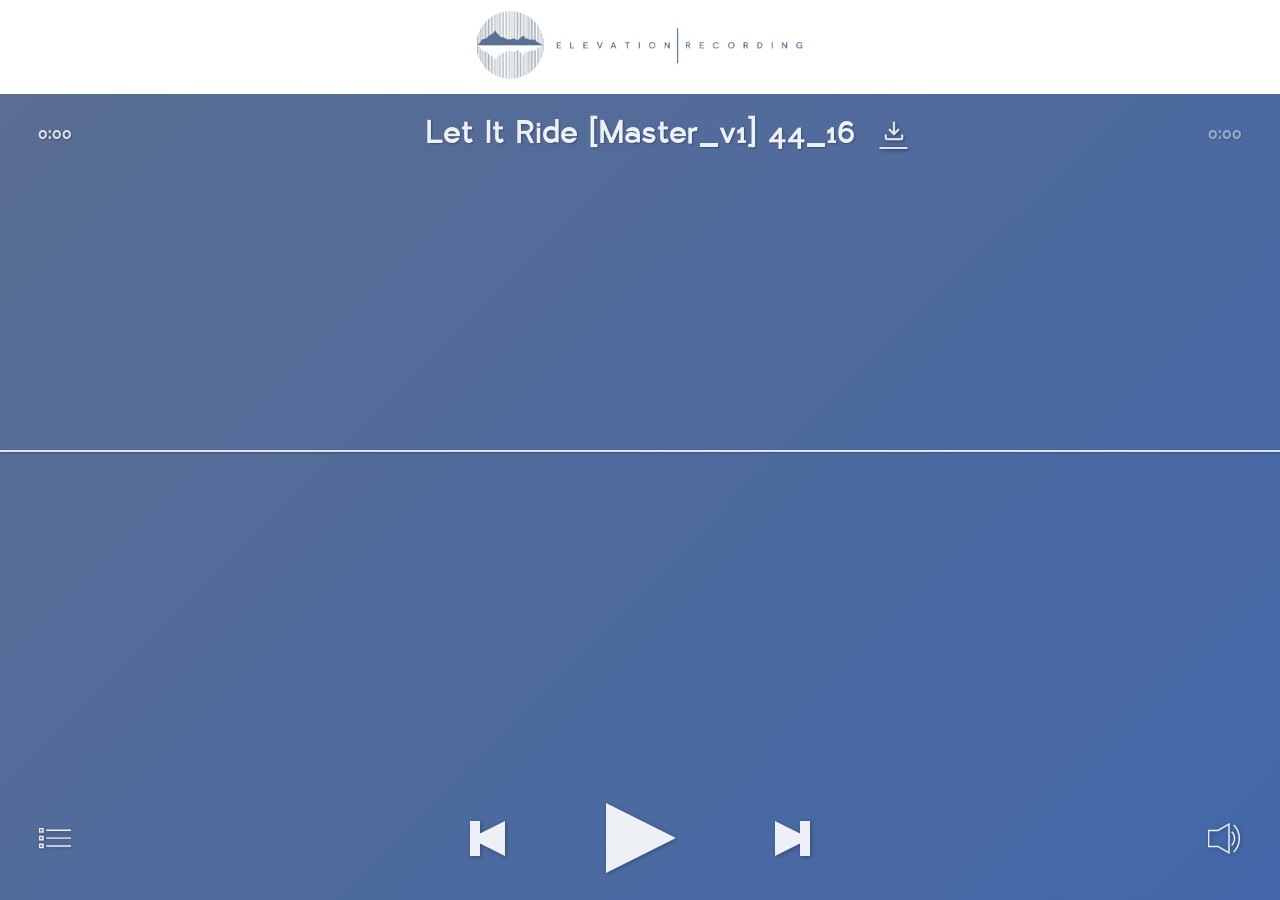
==== index.html @ 67cf655b "update py script" ====
<!doctype html>
<html lang="en">
<head>
  <meta charset="utf-8">
  <meta name="viewport" content="user-scalable=no">
  <title>Hugs - Lossless Audio Stream</title>
  <link rel="icon" href="./favicon.png" type="image/png">
  <link rel="stylesheet" href="./styles.css">
  <!-- New font -->
  <!-- <link href="https://fonts.googleapis.com/css2?family=Lato:wght@400;700&display=swap" rel="stylesheet">-->
  <link rel="stylesheet" href="https://fonts.googleapis.com/css2?family=Material+Symbols+Outlined:opsz,wght,FILL,GRAD@20..48,100..700,0..1,-50..200" />
  <!-- Google tag (gtag.js) -->
<script async src="https://www.googletagmanager.com/gtag/js?id=G-CL7ET5RFTZ"></script>
<script>
  window.dataLayer = window.dataLayer || [];
  function gtag(){dataLayer.push(arguments);}
  gtag('js', new Date());

  gtag('config', 'G-CL7ET5RFTZ');
</script>
</head>
<body>
  <!-- Logo Header -->
  <div class="top-bar">
    <a href="https://elevationrecording.com"> <!-- Replace with your URL -->
        <img src="./ElevationLogo_long2.jpeg" alt="Logo" class="logo">
    </a>
    <!-- Add other elements you want in the top bar, like navigation links -->
  </div>

  <!-- Top Info -->
  <div id="title">
    <span id="track"></span>
    <a href="https://www.dropbox.com/scl/fi/rwwfzddh4kdjztfvqjfxc/Let-It-Ride-Master_v1-44_16.wav?rlkey=vol23z6013qvhgi1hfsq7z867&dl=1" class="btn material-symbols-outlined" id="downloadBtn">file_download</a>
    <div id="timer">0:00</div>
    <div id="duration">0:00</div>
  </div>

  <!-- Controls -->
  <div class="controlsOuter">
    <div class="controlsInner">
      <div id="loading"></div>
      <div class="btn" id="playBtn"></div>
      <div class="btn" id="pauseBtn"></div>
      <div class="btn" id="prevBtn"></div>
      <div class="btn" id="nextBtn"></div>
    </div>
    <div class="btn" id="playlistBtn"></div>
    <div class="btn" id="volumeBtn"></div>
  </div>

  <!-- Progress -->
  <div id="waveform"></div>
  <div id="bar"></div>
  <div id="progress"></div>

  <!-- Playlist -->
  <div id="playlist">
    <div id="list"></div>
  </div>


  
  <!-- Volume -->
  <div id="volume" class="fadeout">
    <div id="barFull" class="bar"></div>
    <div id="barEmpty" class="bar"></div>
    <div id="sliderBtn"></div>
  </div>

  <!-- Scripts -->
  <script src="./howler.core.js"></script>
  <script src="./siriwave.js"></script>
  <script src="./playerData.js"></script>
  <script src="./player.js"></script>
</body>
</html>
---- styles.css ----
/* @import url('https://fonts.googleapis.com/css2?family=Lato:wght@400;700&display=swap'); */
@font-face {
  font-family: 'larkeregular';
  src: url('./fonts/larke_sans_light_2-webfont.woff2') format('woff2'),
       url('./fonts/larke_sans_light_2-webfont.woff') format('woff');
  font-weight: normal;
  font-style: normal;

}

@font-face {
  font-family: 'larkebold';
  src: url('./fonts/larke_sans_bold-webfont.woff2') format('woff2'),
       url('./fonts/larke_sans_bold-webfont.woff') format('woff');
  font-weight: normal;
  font-style: normal;

}

html {
  width: 100%;
  height: 100%;  
  overflow: hidden;
  padding: 0;
  margin: 0;
  outline: 0;
}

body {
  width: 100%;
  height: 100%;
  padding: 0;
  margin: 0;
  overflow: hidden;
  background: #5b6e91;
  background: -moz-linear-gradient(-45deg, #5b6e91 0%, #4367a9 100%);
  background: -webkit-linear-gradient(-45deg, #5b6e91 0%, #4367a9 100%);
  background: linear-gradient(135deg, #5b6e91 0%, #4367a9 100%);
  filter: progid:DXImageTransform.Microsoft.gradient(startColorstr='#5b6e91', endColorstr='#4367a9', GradientType=1);
  font-family: 'larkebold', "Helvetica Neue", "Futura", "Trebuchet MS", Arial, sans-serif;
  /*font-family: "Helvetica Neue", "Futura", "Trebuchet MS", Arial; (original fonts */
  -webkit-user-select: none;
  user-select: none;
  -webkit-tap-highlight-color: rgba(255, 255, 255, 0);
}

/* Top bar styling */
.top-bar {
  position: fixed;
  top: 0;
  left: 0;
  width: 100%;
  background-color: white;
  /* box-shadow: 0 2px 4px rgba(0,0,0,0.1); /* subtle shadow for depth */ */
  z-index: 1000; /* ensures the bar is above other content */
  padding: 10px 0; /* adjust as needed */
  display: flex;
  justify-content: center; /* centers logo horizontally */
  align-items: center; /* centers logo vertically */
}

.logo {
  height: 70px; /* adjust size of logo as needed */
}

/* Top Info */
#title {
  margin-top: 90px; /* adjust this value based on the height of your top bar */
  position: relative;
  width: 100%;
  top: 3%;
  line-height: 34px;
  height: 34px;
  text-align: center;
  font-size: 45px;
  opacity: 0.9;
  font-weight: 300;
  color: #fff;
  text-shadow: 1px 1px 2px rgba(0, 0, 0, 0.33);
}

#downloadBtn {
  margin-left: 25px; /* Space between title and button */
  width: 20px;
  height: 20px;
  color: white; /* Adjust color if needed */
  font-size: 28px; /* Adjust font size if needed */
  text-align: center;
  line-height: 28px; /* Center text/icon vertically */
  /* Add additional styling as needed */
}

#timer {
  position: absolute;
  top: 0;
  left: 3%;
  text-align: left;
  font-size: 26px;
  opacity: 0.9;
  font-weight: 300;
  color: #fff;
  text-shadow: 1px 1px 2px rgba(0, 0, 0, 0.33);
}
#duration {
  position: absolute;
  top: 0;
  right: 3%;
  text-align: right;
  font-size: 26px;
  opacity: 0.5;
  font-weight: 300;
  color: #fff;
  text-shadow: 1px 1px 2px rgba(0, 0, 0, 0.33);
}

/* Controls */
.controlsOuter {
  position: absolute;
  width: 100%;
  height: 70px;
  bottom: 3%;
}
.controlsInner {
  position: absolute;
  width: 340px;
  height: 70px;
  left: 50%;
  margin: 0 -170px;
}
.btn {
  position: absolute;
  cursor: pointer;
  opacity: 0.9;
  -webkit-filter: drop-shadow(1px 1px 2px rgba(0, 0, 0, 0.33));
  filter: drop-shadow(1px 1px 2px rgba(0, 0, 0, 0.33));
  -webkit-user-select: none;
  user-select: none;
}
.btn:hover {
  opacity: 1;
}
#playBtn {
  background-image: url('[data-uri]');
  width: 69px;
  height: 70px;
  left: 50%;
  margin: auto -34.5px;
}
#pauseBtn {
  background-image: url('[data-uri]');
  width: 69px;
  height: 70px;
  left: 50%;
  margin: auto -34.5px;
  display: none;
}
#prevBtn {
  background-image: url('[data-uri]');
  width: 35px;
  height: 35px;
  left: 0;
  top: 50%;
  margin: -17.5px auto;
}
#nextBtn {
  background-image: url('[data-uri]');
  width: 35px;
  height: 35px;
  right: 0;
  top: 50%;
  margin: -17.5px auto;
}
#playlistBtn {
  background-image: url('[data-uri]');
  width: 35px;
  height: 35px;
  top: 50%;
  left: 3%;
  margin: -17.5px auto;
}

#volumeBtn {
  background-image: url('[data-uri]');
  width: 35px;
  height: 35px;
  top: 50%;
  right: 3%;
  margin: -17.5px auto;
}

/* Progress */
#waveform {
  width: 100%;
  height: 30%;
  position: absolute;
  left: 0;
  top: 50%;
  margin: -15% auto;
  display: none;
  cursor: pointer;
  opacity: 0.8;
  -webkit-user-select: none;
  user-select: none;
}
#waveform:hover {
  opacity: 1;
}
#bar {
  position: absolute;
  top: 50%;
  left: 0;
  width: 100%;
  height: 2px;
  background-color: rgba(255, 255, 255, 0.9);
  box-shadow: 1px 1px 2px rgba(0, 0, 0, 0.33);
  opacity: 0.9;
}
#progress {
  position: absolute;
  top: 0;
  left: 0;
  width: 0%;
  height: 100%;
  background-color: rgba(0, 0, 0, 0.1);
  z-index: -1;
}

/* Loading */
#loading {
  position: absolute;
  left: 50%;
  top: 50%;
  margin: -35px;
  width: 70px;
  height: 70px;
  background-color: #fff;
  border-radius: 100%;  
  -webkit-animation: sk-scaleout 1.0s infinite ease-in-out;
  animation: sk-scaleout 1.0s infinite ease-in-out;
  display: none;
}
@-webkit-keyframes sk-scaleout {
  0% { -webkit-transform: scale(0) }
  100% {
    -webkit-transform: scale(1.0);
    opacity: 0;
  }
}
@keyframes sk-scaleout {
  0% { 
    -webkit-transform: scale(0);
    transform: scale(0);
  } 100% {
    -webkit-transform: scale(1.0);
    transform: scale(1.0);
    opacity: 0;
  }
}

/* Plylist */
#playlist {
  width: 100%;
  height: 100%;
  position: absolute;
  top: 0;
  left: 0;
  background-color: rgba(0, 0, 0, 0.5);
  display: none;
}
#list {
  width: 100%;
  height: 100%;
  position: absolute;
  top: 0;
  left: 0;
  display: -webkit-box;
  display: -ms-flexbox;
  display: flex;
  -webkit-box-orient: vertical;
  -webkit-box-direction: normal;
  -ms-flex-direction: column;
  flex-direction: column;
  -webkit-box-pack: center;
  -ms-flex-pack: center;
  justify-content: center;
  -webkit-box-align: center;
  -ms-flex-align: center;
  align-items: center;
}
.list-song {
  width: 100%;
  height: 120px;
  font-size: 50px;
  line-height: 120px;
  text-align: center;
  font-weight: bold;
  color: #fff;
  text-shadow: 1px 1px 2px rgba(0, 0, 0, 0.33);
}
.list-song:hover {
  background-color: rgba(255, 255, 255, 0.1);
  cursor: pointer;
}

/* Volume */
#volume {
  width: 100%;
  height: 100%;
  position: absolute;
  top: 0;
  left: 0;
  background-color: rgba(0, 0, 0, 0.5);
  touch-action: none;
  -webkit-user-select: none;
  -webkit-tap-highlight-color: rgba(0, 0, 0, 0);
  display: none;
}
.bar {
  position: absolute;
  top: 50%;
  left: 5%;
  margin: -5px auto;
  height: 10px;
  background-color: rgba(255, 255, 255, 0.9);
  box-shadow: 1px 1px 2px rgba(0, 0, 0, 0.33);
}
#barEmpty {
  width: 90%;
  opacity: 0.5;
  box-shadow: none;
  cursor: pointer;
}
#barFull {
  width: 90%;
}
#sliderBtn {
  width: 50px;
  height: 50px;
  position: absolute;
  top: 50%;
  left: 93.25%;
  margin: -25px auto;
  background-color: rgba(255, 255, 255, 0.8);
  box-shadow: 1px 1px 5px rgba(0, 0, 0, 0.33);
  border-radius: 25px;
  cursor: pointer;
}

/* Fade-In */
.fadeout {
  webkit-animation: fadeout 0.5s;
  -ms-animation: fadeout 0.5s;
  animation: fadeout 0.5s;
}
.fadein {
  webkit-animation: fadein 0.5s;
  -ms-animation: fadein 0.5s;
  animation: fadein 0.5s;
}
@keyframes fadein {
  from { opacity: 0; }
  to   { opacity: 1; }
}
@-webkit-keyframes fadein {
  from { opacity: 0; }
  to   { opacity: 1; }
}
@-ms-keyframes fadein {
  from { opacity: 0; }
  to   { opacity: 1; }
}
@keyframes fadeout {
  from { opacity: 1; }
  to   { opacity: 0; }
}
@-webkit-keyframes fadeout {
  from { opacity: 1; }
  to   { opacity: 0; }
}
@-ms-keyframes fadeout {
  from { opacity: 1; }
  to   { opacity: 0; }
}
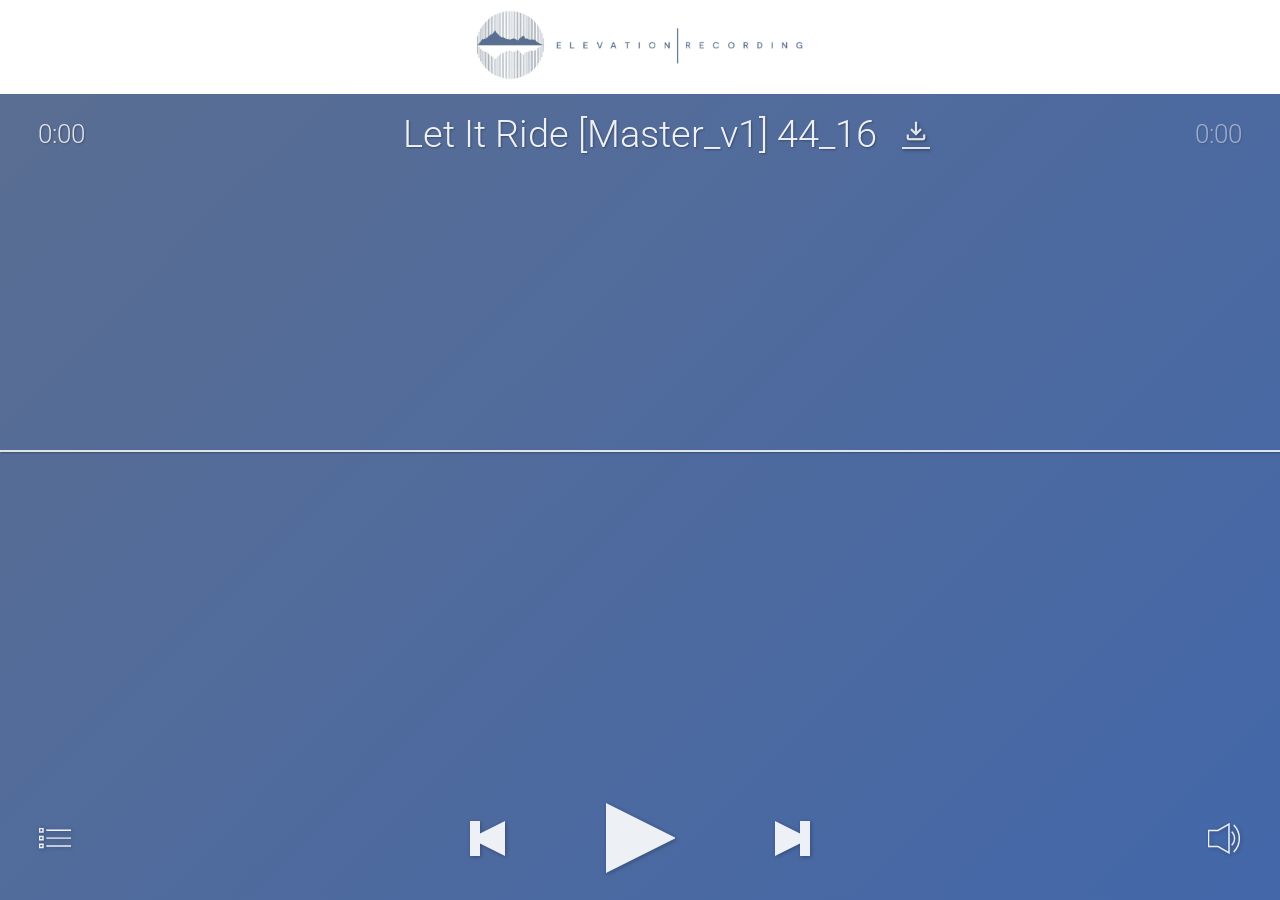
==== commit 87303d57: "font change" ====
--- a/index.html
+++ b/index.html
@@ -9,6 +9,9 @@
   <!-- New font -->
   <!-- <link href="https://fonts.googleapis.com/css2?family=Lato:wght@400;700&display=swap" rel="stylesheet">-->
   <link rel="stylesheet" href="https://fonts.googleapis.com/css2?family=Material+Symbols+Outlined:opsz,wght,FILL,GRAD@20..48,100..700,0..1,-50..200" />
+  <link rel="preconnect" href="https://fonts.googleapis.com">
+  <link rel="preconnect" href="https://fonts.gstatic.com" crossorigin>
+  <link href="https://fonts.googleapis.com/css2?family=Roboto&display=swap" rel="stylesheet">
   <!-- Google tag (gtag.js) -->
 <script async src="https://www.googletagmanager.com/gtag/js?id=G-CL7ET5RFTZ"></script>
 <script>
--- a/styles.css
+++ b/styles.css
@@ -1,5 +1,6 @@
-/* @import url('https://fonts.googleapis.com/css2?family=Lato:wght@400;700&display=swap'); */
-@font-face {
+
+
+/* @font-face {
   font-family: 'larkeregular';
   src: url('./fonts/larke_sans_light_2-webfont.woff2') format('woff2'),
        url('./fonts/larke_sans_light_2-webfont.woff') format('woff');
@@ -15,6 +16,12 @@
   font-weight: normal;
   font-style: normal;
 
+}*/
+
+.roboto-regular {
+  font-family: "Roboto", sans-serif;
+  font-weight: 400;
+  font-style: normal;
 }
 
 html {
@@ -37,8 +44,11 @@
   background: -webkit-linear-gradient(-45deg, #5b6e91 0%, #4367a9 100%);
   background: linear-gradient(135deg, #5b6e91 0%, #4367a9 100%);
   filter: progid:DXImageTransform.Microsoft.gradient(startColorstr='#5b6e91', endColorstr='#4367a9', GradientType=1);
-  font-family: 'larkebold', "Helvetica Neue", "Futura", "Trebuchet MS", Arial, sans-serif;
+  font-family: "Roboto", sans-serif;
+  /*font-family: 'Roboto' 'larkebold', "Helvetica Neue", "Futura", "Trebuchet MS", Arial, sans-serif;*/
   /*font-family: "Helvetica Neue", "Futura", "Trebuchet MS", Arial; (original fonts */
+  font-weight: 400;
+  font-style: normal;
   -webkit-user-select: none;
   user-select: none;
   -webkit-tap-highlight-color: rgba(255, 255, 255, 0);
@@ -51,7 +61,7 @@
   left: 0;
   width: 100%;
   background-color: white;
-  /* box-shadow: 0 2px 4px rgba(0,0,0,0.1); /* subtle shadow for depth */ */
+  /* box-shadow: 0 2px 4px rgba(0,0,0,0.1); /* subtle shadow for depth */
   z-index: 1000; /* ensures the bar is above other content */
   padding: 10px 0; /* adjust as needed */
   display: flex;
@@ -72,7 +82,7 @@
   line-height: 34px;
   height: 34px;
   text-align: center;
-  font-size: 45px;
+  font-size: 38px;
   opacity: 0.9;
   font-weight: 300;
   color: #fff;
@@ -290,7 +300,7 @@
 .list-song {
   width: 100%;
   height: 120px;
-  font-size: 50px;
+  font-size: 30px;
   line-height: 120px;
   text-align: center;
   font-weight: bold;
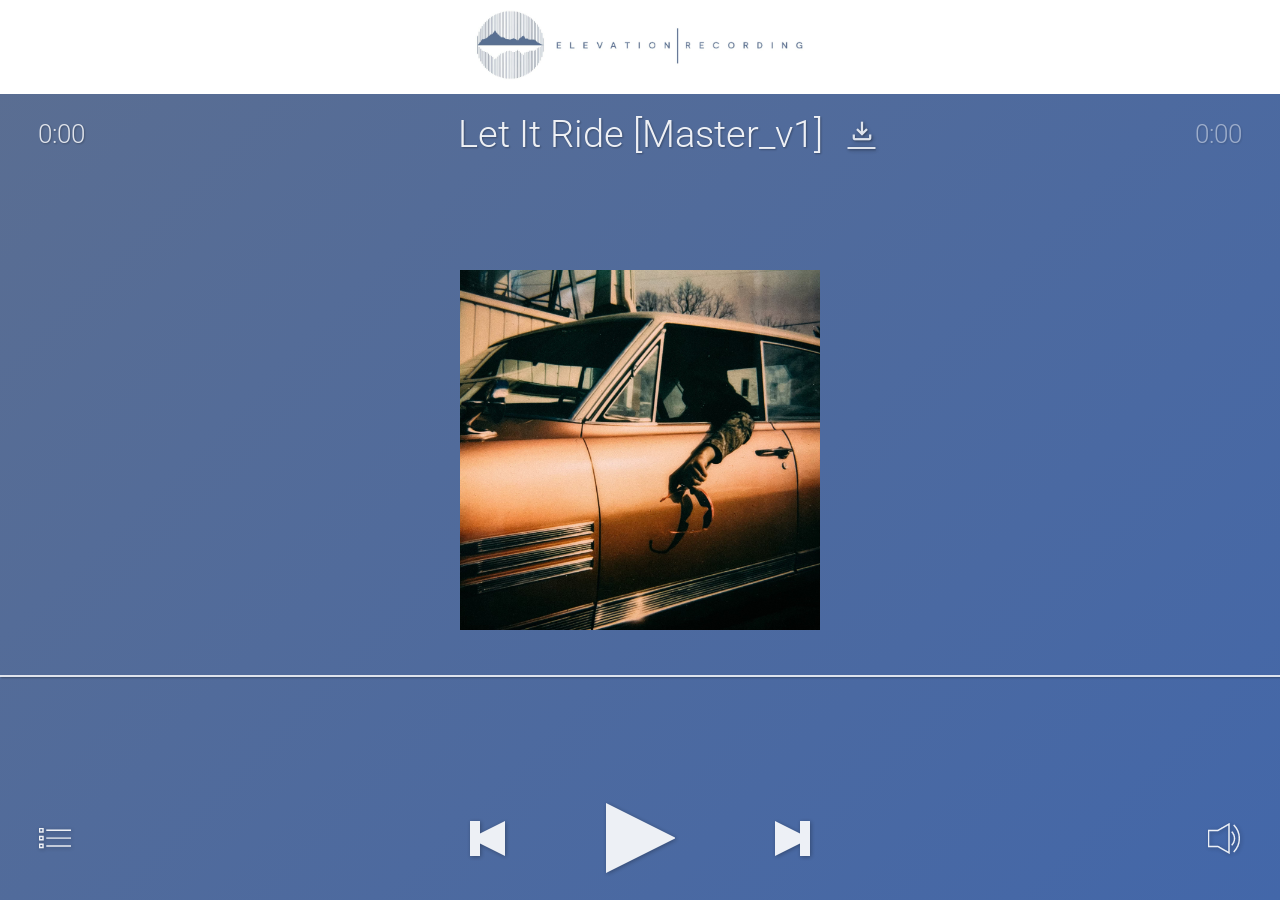
==== commit 3d2df878: "added album art" ====
--- a/index.html
+++ b/index.html
@@ -34,7 +34,7 @@
   <!-- Top Info -->
   <div id="title">
     <span id="track"></span>
-    <a href="https://www.dropbox.com/scl/fi/rwwfzddh4kdjztfvqjfxc/Let-It-Ride-Master_v1-44_16.wav?rlkey=vol23z6013qvhgi1hfsq7z867&dl=1" class="btn material-symbols-outlined" id="downloadBtn">file_download</a>
+    <a href="https://www.dropbox.com/scl/fi/oa4qrzcabbheo28xdwovs/Let-It-Ride-Master-MFiT.zip?rlkey=zgesd9up67anwx4pf4x4lf2z6&dl=1" class="btn material-symbols-outlined" id="downloadBtn">file_download</a>
     <div id="timer">0:00</div>
     <div id="duration">0:00</div>
   </div>
@@ -51,6 +51,9 @@
     <div class="btn" id="playlistBtn"></div>
     <div class="btn" id="volumeBtn"></div>
   </div>
+
+  <!-- Progress -->
+  <img id="albumArt" src="album_art.jpg" alt="Album Art">
 
   <!-- Progress -->
   <div id="waveform"></div>
--- a/styles.css
+++ b/styles.css
@@ -199,12 +199,23 @@
 }
 
 /* Progress */
+#albumArt {
+  position: absolute;
+  top: 50%;
+  left: 50%;
+  transform: translate(-50%, -50%);
+  max-width: 40%; /* Adjust the size based on your design needs */
+  max-height: 40vh; /* Limits the size to not exceed 30% of the viewport height */
+  z-index: 20; /* Adjust as necessary to ensure it is above the background but below any overlays */
+}
+
+/* Progress */
 #waveform {
   width: 100%;
   height: 30%;
   position: absolute;
   left: 0;
-  top: 50%;
+  top: 75%;
   margin: -15% auto;
   display: none;
   cursor: pointer;
@@ -217,7 +228,7 @@
 }
 #bar {
   position: absolute;
-  top: 50%;
+  top: 75%;
   left: 0;
   width: 100%;
   height: 2px;
@@ -303,7 +314,7 @@
   font-size: 30px;
   line-height: 120px;
   text-align: center;
-  font-weight: bold;
+  font-weight: normal;
   color: #fff;
   text-shadow: 1px 1px 2px rgba(0, 0, 0, 0.33);
 }
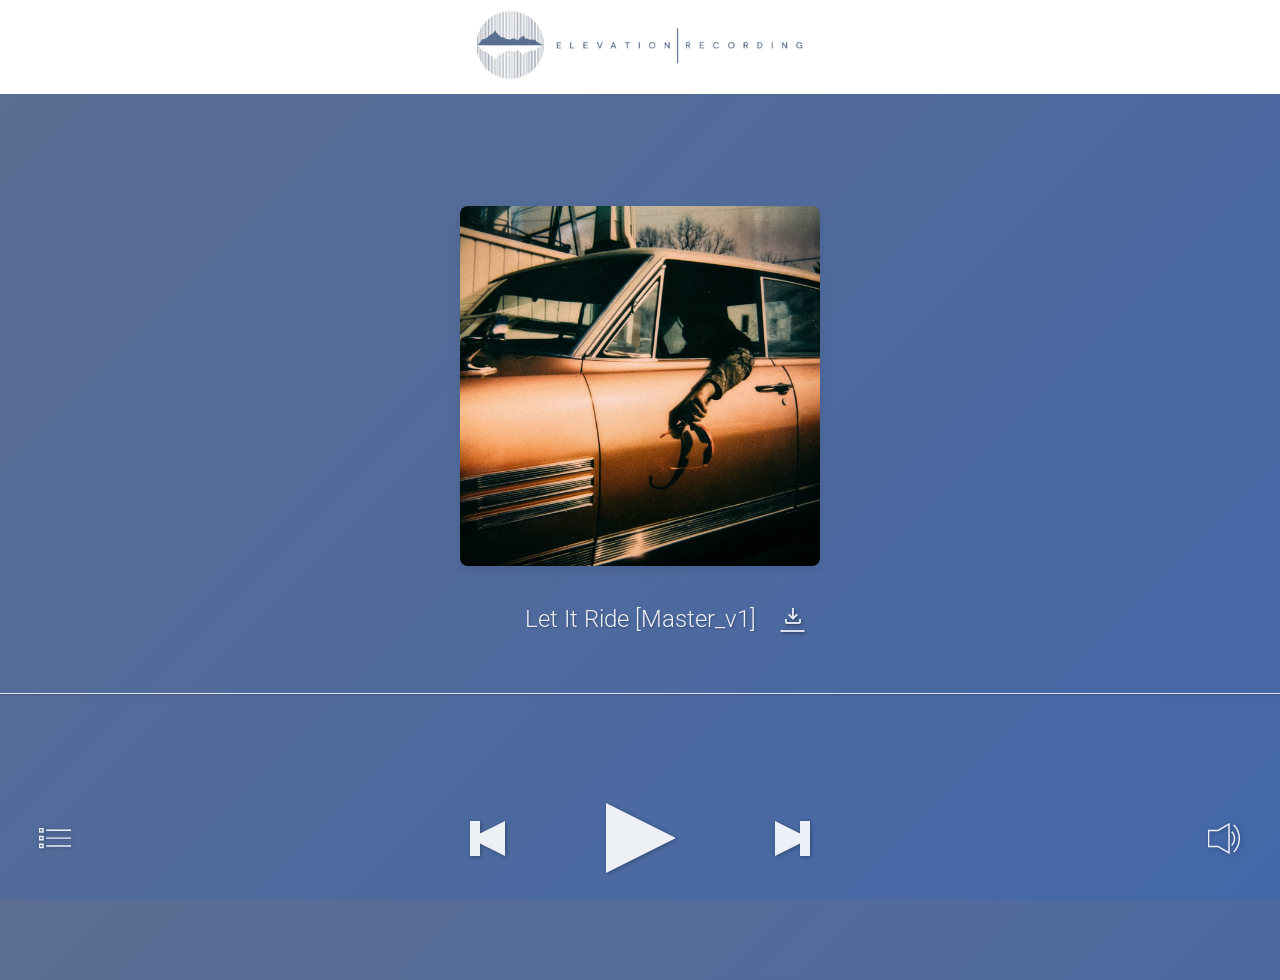
==== commit 39c150f9: "refined album art" ====
--- a/index.html
+++ b/index.html
@@ -31,14 +31,25 @@
     <!-- Add other elements you want in the top bar, like navigation links -->
   </div>
 
-  <!-- Top Info -->
+  <!-- Top Info 
   <div id="title">
     <span id="track"></span>
     <a href="https://www.dropbox.com/scl/fi/oa4qrzcabbheo28xdwovs/Let-It-Ride-Master-MFiT.zip?rlkey=zgesd9up67anwx4pf4x4lf2z6&dl=1" class="btn material-symbols-outlined" id="downloadBtn">file_download</a>
     <div id="timer">0:00</div>
     <div id="duration">0:00</div>
+  </div> -->
+  <div class="main-content">
+  <!-- Album Art Container -->
+    <div class="album-container">
+     <img id="albumArt" src="album_art.jpg" alt="Album Art">
+     <div id="title">
+       <span id="track"></span>
+       <a href="https://www.dropbox.com/scl/fi/oa4qrzcabbheo28xdwovs/Let-It-Ride-Master-MFiT.zip?rlkey=zgesd9up67anwx4pf4x4lf2z6&dl=1" class="btn material-symbols-outlined" class="btn material-symbols-outlined" id="downloadBtn">file_download</a>
+     </div>
+     <div id="timer">0:00</div>
+     <div id="duration">0:00</div>
+    </div>
   </div>
-
   <!-- Controls -->
   <div class="controlsOuter">
     <div class="controlsInner">
@@ -53,7 +64,7 @@
   </div>
 
   <!-- Progress -->
-  <img id="albumArt" src="album_art.jpg" alt="Album Art">
+  <!-- <img id="albumArt" src="album_art.jpg" alt="Album Art"> -->
 
   <!-- Progress -->
   <div id="waveform"></div>
--- a/styles.css
+++ b/styles.css
@@ -34,9 +34,15 @@
 }
 
 body {
+  display: flex;
+  flex-direction: column;
+  height: 100vh; /* Full viewport height */
+  margin: 0;
+  padding-top: 80px; 
   width: 100%;
   height: 100%;
   padding: 0;
+  padding-top: 80px; 
   margin: 0;
   overflow: hidden;
   background: #5b6e91;
@@ -73,16 +79,50 @@
   height: 70px; /* adjust size of logo as needed */
 }
 
+.main-content {
+  flex: 1; /* Takes up all available space */
+  width: 100%; /* Full width */
+  overflow-y: auto; /* Scrollable if content is larger than the space */
+  display: flex;
+  flex-direction: column;
+  align-items: center; /* Horizontal center alignment */
+  justify-content: center; /* Vertical center alignment, change this if it's pushing content too low */
+  ;
+}
+
 /* Top Info */
+.album-container {
+  text-align: center; /* Center everything in this container */
+  width: 100%; /* Ensures it fills the container */
+  margin-top: -18%
+  ; /* Adds space above, adjust as needed */
+  /* margin-top: calc(70px + 100px); /* Adjust space from the top */
+  /* margin-bottom: calc(70px + 20px); */
+}
+
+/* Album Art */
+#albumArt {
+  position: relative;
+  /* top: 45%; */
+  /* left: 50%; */
+  /* transform: translate(-50%, -50%); */
+  /* margin-top: 10%; */
+  max-width: 75%; /* Adjust the size based on your design needs */
+  max-height: 40vh; /* Limits the size to not exceed 30% of the viewport height */
+  z-index: -20; /* Adjust as necessary to ensure it is above the background but below any overlays */
+  border-radius: 8px; /* This gives the image rounded corners */
+  box-shadow: 0 4px 8px rgba(0,0,0,0.1); /* Optional: adds shadow for depth */
+}
+
 #title {
-  margin-top: 90px; /* adjust this value based on the height of your top bar */
+  margin-top: 20px; /* adjust this value based on the height of your top bar */
   position: relative;
   width: 100%;
   top: 3%;
   line-height: 34px;
   height: 34px;
   text-align: center;
-  font-size: 38px;
+  font-size: 24px;
   opacity: 0.9;
   font-weight: 300;
   color: #fff;
@@ -90,11 +130,12 @@
 }
 
 #downloadBtn {
+  display: inline-block; /* To align properly with the title */
   margin-left: 25px; /* Space between title and button */
   width: 20px;
   height: 20px;
   color: white; /* Adjust color if needed */
-  font-size: 28px; /* Adjust font size if needed */
+  font-size: 24px; /* Adjust font size if needed */
   text-align: center;
   line-height: 28px; /* Center text/icon vertically */
   /* Add additional styling as needed */
@@ -199,23 +240,12 @@
 }
 
 /* Progress */
-#albumArt {
-  position: absolute;
-  top: 50%;
-  left: 50%;
-  transform: translate(-50%, -50%);
-  max-width: 40%; /* Adjust the size based on your design needs */
-  max-height: 40vh; /* Limits the size to not exceed 30% of the viewport height */
-  z-index: 20; /* Adjust as necessary to ensure it is above the background but below any overlays */
-}
-
-/* Progress */
 #waveform {
   width: 100%;
-  height: 30%;
-  position: absolute;
-  left: 0;
-  top: 75%;
+  height: 20%;
+  position: absolute;
+  left: 0;
+  top: 82%;
   margin: -15% auto;
   display: none;
   cursor: pointer;
@@ -228,10 +258,10 @@
 }
 #bar {
   position: absolute;
-  top: 75%;
-  left: 0;
-  width: 100%;
-  height: 2px;
+  top: 77%;
+  left: 0;
+  width: 100%;
+  height: 1px;
   background-color: rgba(255, 255, 255, 0.9);
   box-shadow: 1px 1px 2px rgba(0, 0, 0, 0.33);
   opacity: 0.9;
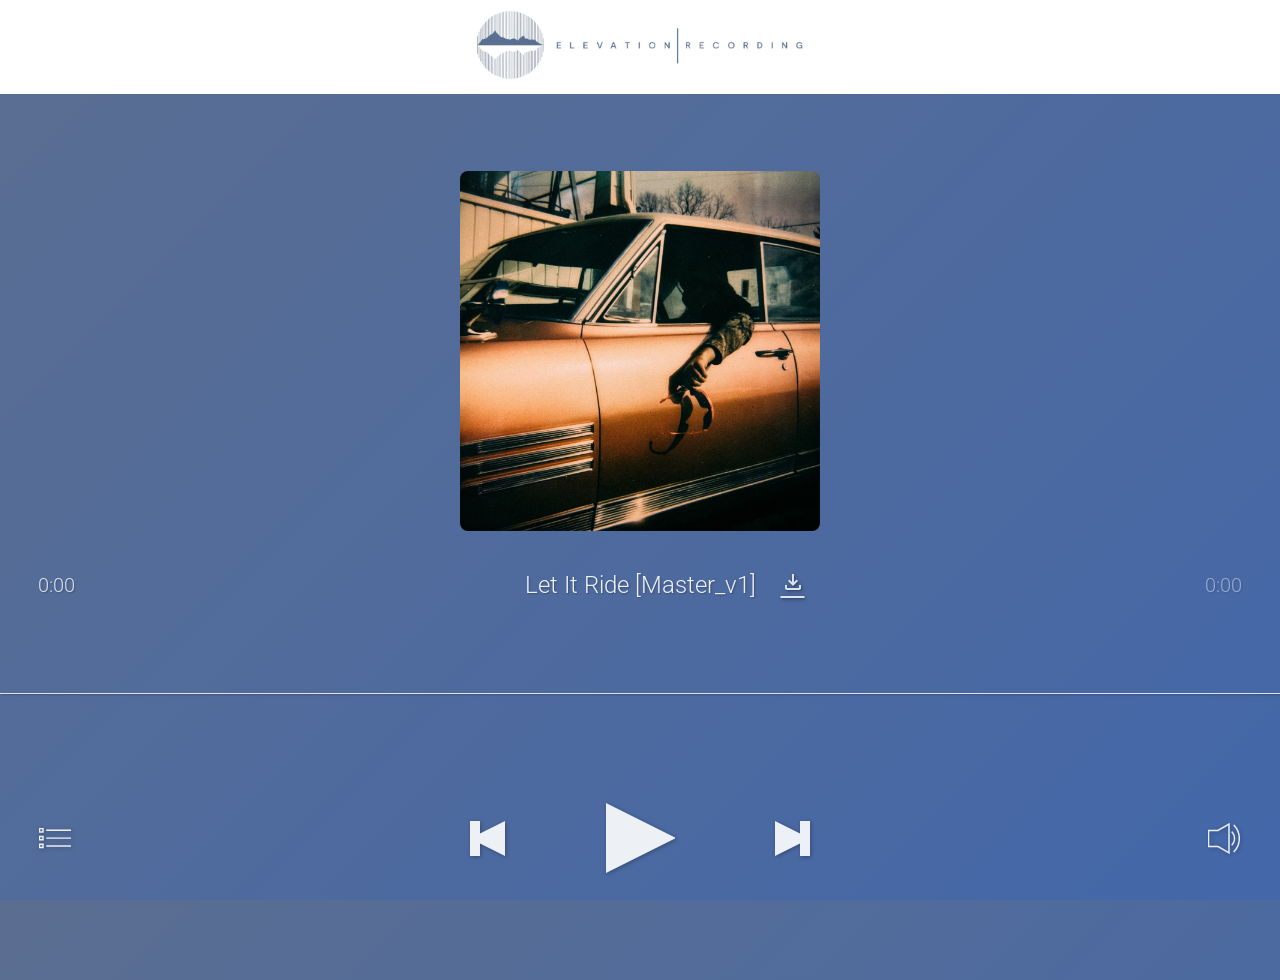
==== commit 6f78340a: "refined album art and controls layout" ====
--- a/index.html
+++ b/index.html
@@ -2,7 +2,7 @@
 <html lang="en">
 <head>
   <meta charset="utf-8">
-  <meta name="viewport" content="user-scalable=no">
+  <meta name="viewport" content="width=device-width, initial-scale=1, user-scalable=no">
   <title>Hugs - Lossless Audio Stream</title>
   <link rel="icon" href="./favicon.png" type="image/png">
   <link rel="stylesheet" href="./styles.css">
@@ -45,9 +45,9 @@
      <div id="title">
        <span id="track"></span>
        <a href="https://www.dropbox.com/scl/fi/oa4qrzcabbheo28xdwovs/Let-It-Ride-Master-MFiT.zip?rlkey=zgesd9up67anwx4pf4x4lf2z6&dl=1" class="btn material-symbols-outlined" class="btn material-symbols-outlined" id="downloadBtn">file_download</a>
-     </div>
-     <div id="timer">0:00</div>
-     <div id="duration">0:00</div>
+        <div id="timer">0:00</div>
+        <div id="duration">0:00</div>
+      </div> 
     </div>
   </div>
   <!-- Controls -->
--- a/styles.css
+++ b/styles.css
@@ -94,11 +94,22 @@
 .album-container {
   text-align: center; /* Center everything in this container */
   width: 100%; /* Ensures it fills the container */
-  margin-top: -18%
-  ; /* Adds space above, adjust as needed */
+  margin-top: -300px; /* Adds space above, adjust as needed */
   /* margin-top: calc(70px + 100px); /* Adjust space from the top */
   /* margin-bottom: calc(70px + 20px); */
 }
+@media (max-width: 768px) {
+  .album-container {
+    margin-top: -300px; /* Adjusted margin for screens smaller than 768px */
+  }
+}
+
+@media (max-width: 480px) {
+  .album-container {
+    margin-top: -300px; /* Adjusted margin for screens smaller than 480px */
+  }
+}
+
 
 /* Album Art */
 #albumArt {
@@ -111,7 +122,7 @@
   max-height: 40vh; /* Limits the size to not exceed 30% of the viewport height */
   z-index: -20; /* Adjust as necessary to ensure it is above the background but below any overlays */
   border-radius: 8px; /* This gives the image rounded corners */
-  box-shadow: 0 4px 8px rgba(0,0,0,0.1); /* Optional: adds shadow for depth */
+  /* box-shadow: 0 4px 8px rgba(0,0,0,0.1); /* Optional: adds shadow for depth */
 }
 
 #title {
@@ -146,37 +157,70 @@
   top: 0;
   left: 3%;
   text-align: left;
-  font-size: 26px;
+  font-size: 20px;
   opacity: 0.9;
   font-weight: 300;
   color: #fff;
   text-shadow: 1px 1px 2px rgba(0, 0, 0, 0.33);
 }
+@media (max-width: 768px) {
+  
+  #timer {
+    top: 80px;
+    font-size: 18px;
+  }
+}
+
+@media (max-width: 480px) {
+  #timer {
+    top: 80px;
+    font-size: 18px; 
+  }
+}
 #duration {
   position: absolute;
   top: 0;
   right: 3%;
   text-align: right;
-  font-size: 26px;
+  font-size: 20px;
   opacity: 0.5;
   font-weight: 300;
   color: #fff;
   text-shadow: 1px 1px 2px rgba(0, 0, 0, 0.33);
 }
-
+@media (max-width: 768px) {
+  
+  #duration {
+    top: 80px;
+    font-size: 18px; 
+  }
+}
+
+@media (max-width: 480px) {
+  #duration {
+    top: 80px; 
+    font-size: 18px;
+  }
+}
 /* Controls */
 .controlsOuter {
   position: absolute;
   width: 100%;
   height: 70px;
   bottom: 3%;
-}
+  display: flex;
+  justify-content: center;
+  align-items: center;
+}
+
 .controlsInner {
   position: absolute;
   width: 340px;
   height: 70px;
-  left: 50%;
   margin: 0 -170px;
+  display: flex;
+  justify-content: space-around;
+  align-items: center;
 }
 .btn {
   position: absolute;
@@ -186,6 +230,29 @@
   filter: drop-shadow(1px 1px 2px rgba(0, 0, 0, 0.33));
   -webkit-user-select: none;
   user-select: none;
+}
+@media (max-width: 768px) {
+  .btn {
+    width: 10px; /* Smaller button size */
+    height: 10px; /* Smaller button size */
+    margin: 0 5px; /* Reduce margin */
+  }
+}
+
+@media (max-width: 480px) {
+  .controlsInner {
+    max-width: 250px; /* Further reduce the max width */
+  }
+
+  .btn {
+    width: 10px; /* Even smaller button size */
+    height: 10px; /* Even smaller button size */
+  }
+
+  #playBtn, #pauseBtn {
+    width: 35px; /* Slightly larger play/pause button */
+    height: 35px;
+  }
 }
 .btn:hover {
   opacity: 1;
